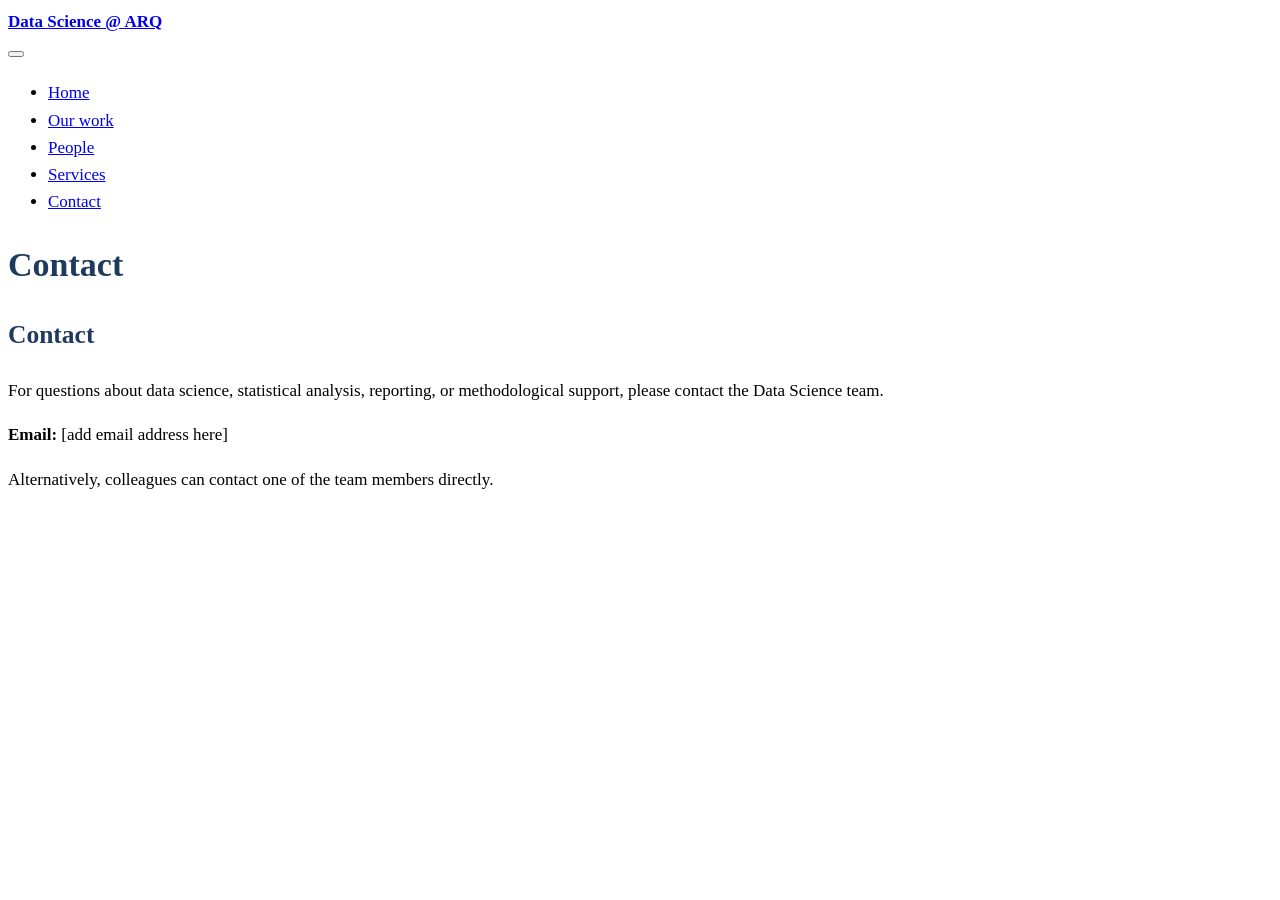
==== docs/contact.html @ 28b840a8 "Add files via upload" ====
<!DOCTYPE html>
<html xmlns="http://www.w3.org/1999/xhtml" lang="en" xml:lang="en"><head>

<meta charset="utf-8">
<meta name="generator" content="quarto-1.7.32">

<meta name="viewport" content="width=device-width, initial-scale=1.0, user-scalable=yes">


<title>Contact – Data Science @ ARQ</title>
<style>
code{white-space: pre-wrap;}
span.smallcaps{font-variant: small-caps;}
div.columns{display: flex; gap: min(4vw, 1.5em);}
div.column{flex: auto; overflow-x: auto;}
div.hanging-indent{margin-left: 1.5em; text-indent: -1.5em;}
ul.task-list{list-style: none;}
ul.task-list li input[type="checkbox"] {
  width: 0.8em;
  margin: 0 0.8em 0.2em -1em; /* quarto-specific, see https://github.com/quarto-dev/quarto-cli/issues/4556 */ 
  vertical-align: middle;
}
</style>


<script src="site_libs/quarto-nav/quarto-nav.js"></script>
<script src="site_libs/quarto-nav/headroom.min.js"></script>
<script src="site_libs/clipboard/clipboard.min.js"></script>
<script src="site_libs/quarto-search/autocomplete.umd.js"></script>
<script src="site_libs/quarto-search/fuse.min.js"></script>
<script src="site_libs/quarto-search/quarto-search.js"></script>
<meta name="quarto:offset" content="./">
<script src="site_libs/quarto-html/quarto.js" type="module"></script>
<script src="site_libs/quarto-html/tabsets/tabsets.js" type="module"></script>
<script src="site_libs/quarto-html/popper.min.js"></script>
<script src="site_libs/quarto-html/tippy.umd.min.js"></script>
<script src="site_libs/quarto-html/anchor.min.js"></script>
<link href="site_libs/quarto-html/tippy.css" rel="stylesheet">
<link href="site_libs/quarto-html/quarto-syntax-highlighting-37eea08aefeeee20ff55810ff984fec1.css" rel="stylesheet" id="quarto-text-highlighting-styles">
<script src="site_libs/bootstrap/bootstrap.min.js"></script>
<link href="site_libs/bootstrap/bootstrap-icons.css" rel="stylesheet">
<link href="site_libs/bootstrap/bootstrap-dfb324f25d9b1687192fa8be62ac8f9c.min.css" rel="stylesheet" append-hash="true" id="quarto-bootstrap" data-mode="light">
<script id="quarto-search-options" type="application/json">{
  "location": "navbar",
  "copy-button": false,
  "collapse-after": 3,
  "panel-placement": "end",
  "type": "overlay",
  "limit": 50,
  "keyboard-shortcut": [
    "f",
    "/",
    "s"
  ],
  "show-item-context": false,
  "language": {
    "search-no-results-text": "No results",
    "search-matching-documents-text": "matching documents",
    "search-copy-link-title": "Copy link to search",
    "search-hide-matches-text": "Hide additional matches",
    "search-more-match-text": "more match in this document",
    "search-more-matches-text": "more matches in this document",
    "search-clear-button-title": "Clear",
    "search-text-placeholder": "",
    "search-detached-cancel-button-title": "Cancel",
    "search-submit-button-title": "Submit",
    "search-label": "Search"
  }
}</script>


<link rel="stylesheet" href="styles.css">
</head>

<body class="nav-fixed fullcontent quarto-light">

<div id="quarto-search-results"></div>
  <header id="quarto-header" class="headroom fixed-top">
    <nav class="navbar navbar-expand-lg " data-bs-theme="dark">
      <div class="navbar-container container-fluid">
      <div class="navbar-brand-container mx-auto">
    <a class="navbar-brand" href="./index.html">
    <span class="navbar-title">Data Science @ ARQ</span>
    </a>
  </div>
            <div id="quarto-search" class="" title="Search"></div>
          <button class="navbar-toggler" type="button" data-bs-toggle="collapse" data-bs-target="#navbarCollapse" aria-controls="navbarCollapse" role="menu" aria-expanded="false" aria-label="Toggle navigation" onclick="if (window.quartoToggleHeadroom) { window.quartoToggleHeadroom(); }">
  <span class="navbar-toggler-icon"></span>
</button>
          <div class="collapse navbar-collapse" id="navbarCollapse">
            <ul class="navbar-nav navbar-nav-scroll me-auto">
  <li class="nav-item">
    <a class="nav-link" href="./index.html"> 
<span class="menu-text">Home</span></a>
  </li>  
  <li class="nav-item">
    <a class="nav-link" href="./our-work.html"> 
<span class="menu-text">Our work</span></a>
  </li>  
  <li class="nav-item">
    <a class="nav-link" href="./people.html"> 
<span class="menu-text">People</span></a>
  </li>  
  <li class="nav-item">
    <a class="nav-link" href="./services.html"> 
<span class="menu-text">Services</span></a>
  </li>  
  <li class="nav-item">
    <a class="nav-link active" href="./contact.html" aria-current="page"> 
<span class="menu-text">Contact</span></a>
  </li>  
</ul>
          </div> <!-- /navcollapse -->
            <div class="quarto-navbar-tools">
</div>
      </div> <!-- /container-fluid -->
    </nav>
</header>
<!-- content -->
<div id="quarto-content" class="quarto-container page-columns page-rows-contents page-layout-article page-navbar">
<!-- sidebar -->
<!-- margin-sidebar -->
    
<!-- main -->
<main class="content" id="quarto-document-content">

<header id="title-block-header" class="quarto-title-block default">
<div class="quarto-title">
<h1 class="title">Contact</h1>
</div>



<div class="quarto-title-meta">

    
  
    
  </div>
  


</header>


<section id="contact" class="level2">
<h2 class="anchored" data-anchor-id="contact">Contact</h2>
<p>For questions about data science, statistical analysis, reporting, or methodological support, please contact the Data Science team.</p>
<p><strong>Email:</strong> [add email address here]</p>
<p>Alternatively, colleagues can contact one of the team members directly.</p>


</section>

</main> <!-- /main -->
<script id="quarto-html-after-body" type="application/javascript">
  window.document.addEventListener("DOMContentLoaded", function (event) {
    const icon = "";
    const anchorJS = new window.AnchorJS();
    anchorJS.options = {
      placement: 'right',
      icon: icon
    };
    anchorJS.add('.anchored');
    const isCodeAnnotation = (el) => {
      for (const clz of el.classList) {
        if (clz.startsWith('code-annotation-')) {                     
          return true;
        }
      }
      return false;
    }
    const onCopySuccess = function(e) {
      // button target
      const button = e.trigger;
      // don't keep focus
      button.blur();
      // flash "checked"
      button.classList.add('code-copy-button-checked');
      var currentTitle = button.getAttribute("title");
      button.setAttribute("title", "Copied!");
      let tooltip;
      if (window.bootstrap) {
        button.setAttribute("data-bs-toggle", "tooltip");
        button.setAttribute("data-bs-placement", "left");
        button.setAttribute("data-bs-title", "Copied!");
        tooltip = new bootstrap.Tooltip(button, 
          { trigger: "manual", 
            customClass: "code-copy-button-tooltip",
            offset: [0, -8]});
        tooltip.show();    
      }
      setTimeout(function() {
        if (tooltip) {
          tooltip.hide();
          button.removeAttribute("data-bs-title");
          button.removeAttribute("data-bs-toggle");
          button.removeAttribute("data-bs-placement");
        }
        button.setAttribute("title", currentTitle);
        button.classList.remove('code-copy-button-checked');
      }, 1000);
      // clear code selection
      e.clearSelection();
    }
    const getTextToCopy = function(trigger) {
        const codeEl = trigger.previousElementSibling.cloneNode(true);
        for (const childEl of codeEl.children) {
          if (isCodeAnnotation(childEl)) {
            childEl.remove();
          }
        }
        return codeEl.innerText;
    }
    const clipboard = new window.ClipboardJS('.code-copy-button:not([data-in-quarto-modal])', {
      text: getTextToCopy
    });
    clipboard.on('success', onCopySuccess);
    if (window.document.getElementById('quarto-embedded-source-code-modal')) {
      const clipboardModal = new window.ClipboardJS('.code-copy-button[data-in-quarto-modal]', {
        text: getTextToCopy,
        container: window.document.getElementById('quarto-embedded-source-code-modal')
      });
      clipboardModal.on('success', onCopySuccess);
    }
      var localhostRegex = new RegExp(/^(?:http|https):\/\/localhost\:?[0-9]*\//);
      var mailtoRegex = new RegExp(/^mailto:/);
        var filterRegex = new RegExp('/' + window.location.host + '/');
      var isInternal = (href) => {
          return filterRegex.test(href) || localhostRegex.test(href) || mailtoRegex.test(href);
      }
      // Inspect non-navigation links and adorn them if external
     var links = window.document.querySelectorAll('a[href]:not(.nav-link):not(.navbar-brand):not(.toc-action):not(.sidebar-link):not(.sidebar-item-toggle):not(.pagination-link):not(.no-external):not([aria-hidden]):not(.dropdown-item):not(.quarto-navigation-tool):not(.about-link)');
      for (var i=0; i<links.length; i++) {
        const link = links[i];
        if (!isInternal(link.href)) {
          // undo the damage that might have been done by quarto-nav.js in the case of
          // links that we want to consider external
          if (link.dataset.originalHref !== undefined) {
            link.href = link.dataset.originalHref;
          }
        }
      }
    function tippyHover(el, contentFn, onTriggerFn, onUntriggerFn) {
      const config = {
        allowHTML: true,
        maxWidth: 500,
        delay: 100,
        arrow: false,
        appendTo: function(el) {
            return el.parentElement;
        },
        interactive: true,
        interactiveBorder: 10,
        theme: 'quarto',
        placement: 'bottom-start',
      };
      if (contentFn) {
        config.content = contentFn;
      }
      if (onTriggerFn) {
        config.onTrigger = onTriggerFn;
      }
      if (onUntriggerFn) {
        config.onUntrigger = onUntriggerFn;
      }
      window.tippy(el, config); 
    }
    const noterefs = window.document.querySelectorAll('a[role="doc-noteref"]');
    for (var i=0; i<noterefs.length; i++) {
      const ref = noterefs[i];
      tippyHover(ref, function() {
        // use id or data attribute instead here
        let href = ref.getAttribute('data-footnote-href') || ref.getAttribute('href');
        try { href = new URL(href).hash; } catch {}
        const id = href.replace(/^#\/?/, "");
        const note = window.document.getElementById(id);
        if (note) {
          return note.innerHTML;
        } else {
          return "";
        }
      });
    }
    const xrefs = window.document.querySelectorAll('a.quarto-xref');
    const processXRef = (id, note) => {
      // Strip column container classes
      const stripColumnClz = (el) => {
        el.classList.remove("page-full", "page-columns");
        if (el.children) {
          for (const child of el.children) {
            stripColumnClz(child);
          }
        }
      }
      stripColumnClz(note)
      if (id === null || id.startsWith('sec-')) {
        // Special case sections, only their first couple elements
        const container = document.createElement("div");
        if (note.children && note.children.length > 2) {
          container.appendChild(note.children[0].cloneNode(true));
          for (let i = 1; i < note.children.length; i++) {
            const child = note.children[i];
            if (child.tagName === "P" && child.innerText === "") {
              continue;
            } else {
              container.appendChild(child.cloneNode(true));
              break;
            }
          }
          if (window.Quarto?.typesetMath) {
            window.Quarto.typesetMath(container);
          }
          return container.innerHTML
        } else {
          if (window.Quarto?.typesetMath) {
            window.Quarto.typesetMath(note);
          }
          return note.innerHTML;
        }
      } else {
        // Remove any anchor links if they are present
        const anchorLink = note.querySelector('a.anchorjs-link');
        if (anchorLink) {
          anchorLink.remove();
        }
        if (window.Quarto?.typesetMath) {
          window.Quarto.typesetMath(note);
        }
        if (note.classList.contains("callout")) {
          return note.outerHTML;
        } else {
          return note.innerHTML;
        }
      }
    }
    for (var i=0; i<xrefs.length; i++) {
      const xref = xrefs[i];
      tippyHover(xref, undefined, function(instance) {
        instance.disable();
        let url = xref.getAttribute('href');
        let hash = undefined; 
        if (url.startsWith('#')) {
          hash = url;
        } else {
          try { hash = new URL(url).hash; } catch {}
        }
        if (hash) {
          const id = hash.replace(/^#\/?/, "");
          const note = window.document.getElementById(id);
          if (note !== null) {
            try {
              const html = processXRef(id, note.cloneNode(true));
              instance.setContent(html);
            } finally {
              instance.enable();
              instance.show();
            }
          } else {
            // See if we can fetch this
            fetch(url.split('#')[0])
            .then(res => res.text())
            .then(html => {
              const parser = new DOMParser();
              const htmlDoc = parser.parseFromString(html, "text/html");
              const note = htmlDoc.getElementById(id);
              if (note !== null) {
                const html = processXRef(id, note);
                instance.setContent(html);
              } 
            }).finally(() => {
              instance.enable();
              instance.show();
            });
          }
        } else {
          // See if we can fetch a full url (with no hash to target)
          // This is a special case and we should probably do some content thinning / targeting
          fetch(url)
          .then(res => res.text())
          .then(html => {
            const parser = new DOMParser();
            const htmlDoc = parser.parseFromString(html, "text/html");
            const note = htmlDoc.querySelector('main.content');
            if (note !== null) {
              // This should only happen for chapter cross references
              // (since there is no id in the URL)
              // remove the first header
              if (note.children.length > 0 && note.children[0].tagName === "HEADER") {
                note.children[0].remove();
              }
              const html = processXRef(null, note);
              instance.setContent(html);
            } 
          }).finally(() => {
            instance.enable();
            instance.show();
          });
        }
      }, function(instance) {
      });
    }
        let selectedAnnoteEl;
        const selectorForAnnotation = ( cell, annotation) => {
          let cellAttr = 'data-code-cell="' + cell + '"';
          let lineAttr = 'data-code-annotation="' +  annotation + '"';
          const selector = 'span[' + cellAttr + '][' + lineAttr + ']';
          return selector;
        }
        const selectCodeLines = (annoteEl) => {
          const doc = window.document;
          const targetCell = annoteEl.getAttribute("data-target-cell");
          const targetAnnotation = annoteEl.getAttribute("data-target-annotation");
          const annoteSpan = window.document.querySelector(selectorForAnnotation(targetCell, targetAnnotation));
          const lines = annoteSpan.getAttribute("data-code-lines").split(",");
          const lineIds = lines.map((line) => {
            return targetCell + "-" + line;
          })
          let top = null;
          let height = null;
          let parent = null;
          if (lineIds.length > 0) {
              //compute the position of the single el (top and bottom and make a div)
              const el = window.document.getElementById(lineIds[0]);
              top = el.offsetTop;
              height = el.offsetHeight;
              parent = el.parentElement.parentElement;
            if (lineIds.length > 1) {
              const lastEl = window.document.getElementById(lineIds[lineIds.length - 1]);
              const bottom = lastEl.offsetTop + lastEl.offsetHeight;
              height = bottom - top;
            }
            if (top !== null && height !== null && parent !== null) {
              // cook up a div (if necessary) and position it 
              let div = window.document.getElementById("code-annotation-line-highlight");
              if (div === null) {
                div = window.document.createElement("div");
                div.setAttribute("id", "code-annotation-line-highlight");
                div.style.position = 'absolute';
                parent.appendChild(div);
              }
              div.style.top = top - 2 + "px";
              div.style.height = height + 4 + "px";
              div.style.left = 0;
              let gutterDiv = window.document.getElementById("code-annotation-line-highlight-gutter");
              if (gutterDiv === null) {
                gutterDiv = window.document.createElement("div");
                gutterDiv.setAttribute("id", "code-annotation-line-highlight-gutter");
                gutterDiv.style.position = 'absolute';
                const codeCell = window.document.getElementById(targetCell);
                const gutter = codeCell.querySelector('.code-annotation-gutter');
                gutter.appendChild(gutterDiv);
              }
              gutterDiv.style.top = top - 2 + "px";
              gutterDiv.style.height = height + 4 + "px";
            }
            selectedAnnoteEl = annoteEl;
          }
        };
        const unselectCodeLines = () => {
          const elementsIds = ["code-annotation-line-highlight", "code-annotation-line-highlight-gutter"];
          elementsIds.forEach((elId) => {
            const div = window.document.getElementById(elId);
            if (div) {
              div.remove();
            }
          });
          selectedAnnoteEl = undefined;
        };
          // Handle positioning of the toggle
      window.addEventListener(
        "resize",
        throttle(() => {
          elRect = undefined;
          if (selectedAnnoteEl) {
            selectCodeLines(selectedAnnoteEl);
          }
        }, 10)
      );
      function throttle(fn, ms) {
      let throttle = false;
      let timer;
        return (...args) => {
          if(!throttle) { // first call gets through
              fn.apply(this, args);
              throttle = true;
          } else { // all the others get throttled
              if(timer) clearTimeout(timer); // cancel #2
              timer = setTimeout(() => {
                fn.apply(this, args);
                timer = throttle = false;
              }, ms);
          }
        };
      }
        // Attach click handler to the DT
        const annoteDls = window.document.querySelectorAll('dt[data-target-cell]');
        for (const annoteDlNode of annoteDls) {
          annoteDlNode.addEventListener('click', (event) => {
            const clickedEl = event.target;
            if (clickedEl !== selectedAnnoteEl) {
              unselectCodeLines();
              const activeEl = window.document.querySelector('dt[data-target-cell].code-annotation-active');
              if (activeEl) {
                activeEl.classList.remove('code-annotation-active');
              }
              selectCodeLines(clickedEl);
              clickedEl.classList.add('code-annotation-active');
            } else {
              // Unselect the line
              unselectCodeLines();
              clickedEl.classList.remove('code-annotation-active');
            }
          });
        }
    const findCites = (el) => {
      const parentEl = el.parentElement;
      if (parentEl) {
        const cites = parentEl.dataset.cites;
        if (cites) {
          return {
            el,
            cites: cites.split(' ')
          };
        } else {
          return findCites(el.parentElement)
        }
      } else {
        return undefined;
      }
    };
    var bibliorefs = window.document.querySelectorAll('a[role="doc-biblioref"]');
    for (var i=0; i<bibliorefs.length; i++) {
      const ref = bibliorefs[i];
      const citeInfo = findCites(ref);
      if (citeInfo) {
        tippyHover(citeInfo.el, function() {
          var popup = window.document.createElement('div');
          citeInfo.cites.forEach(function(cite) {
            var citeDiv = window.document.createElement('div');
            citeDiv.classList.add('hanging-indent');
            citeDiv.classList.add('csl-entry');
            var biblioDiv = window.document.getElementById('ref-' + cite);
            if (biblioDiv) {
              citeDiv.innerHTML = biblioDiv.innerHTML;
            }
            popup.appendChild(citeDiv);
          });
          return popup.innerHTML;
        });
      }
    }
  });
  </script>
</div> <!-- /content -->




</body></html>
---- docs/styles.css ----
.navbar-title {
  font-weight: 600;
}

h1, h2, h3 {
  color: #1f3a5f;
}

body {
  font-size: 17px;
  line-height: 1.6;
}

.callout {
  border-radius: 8px;
}
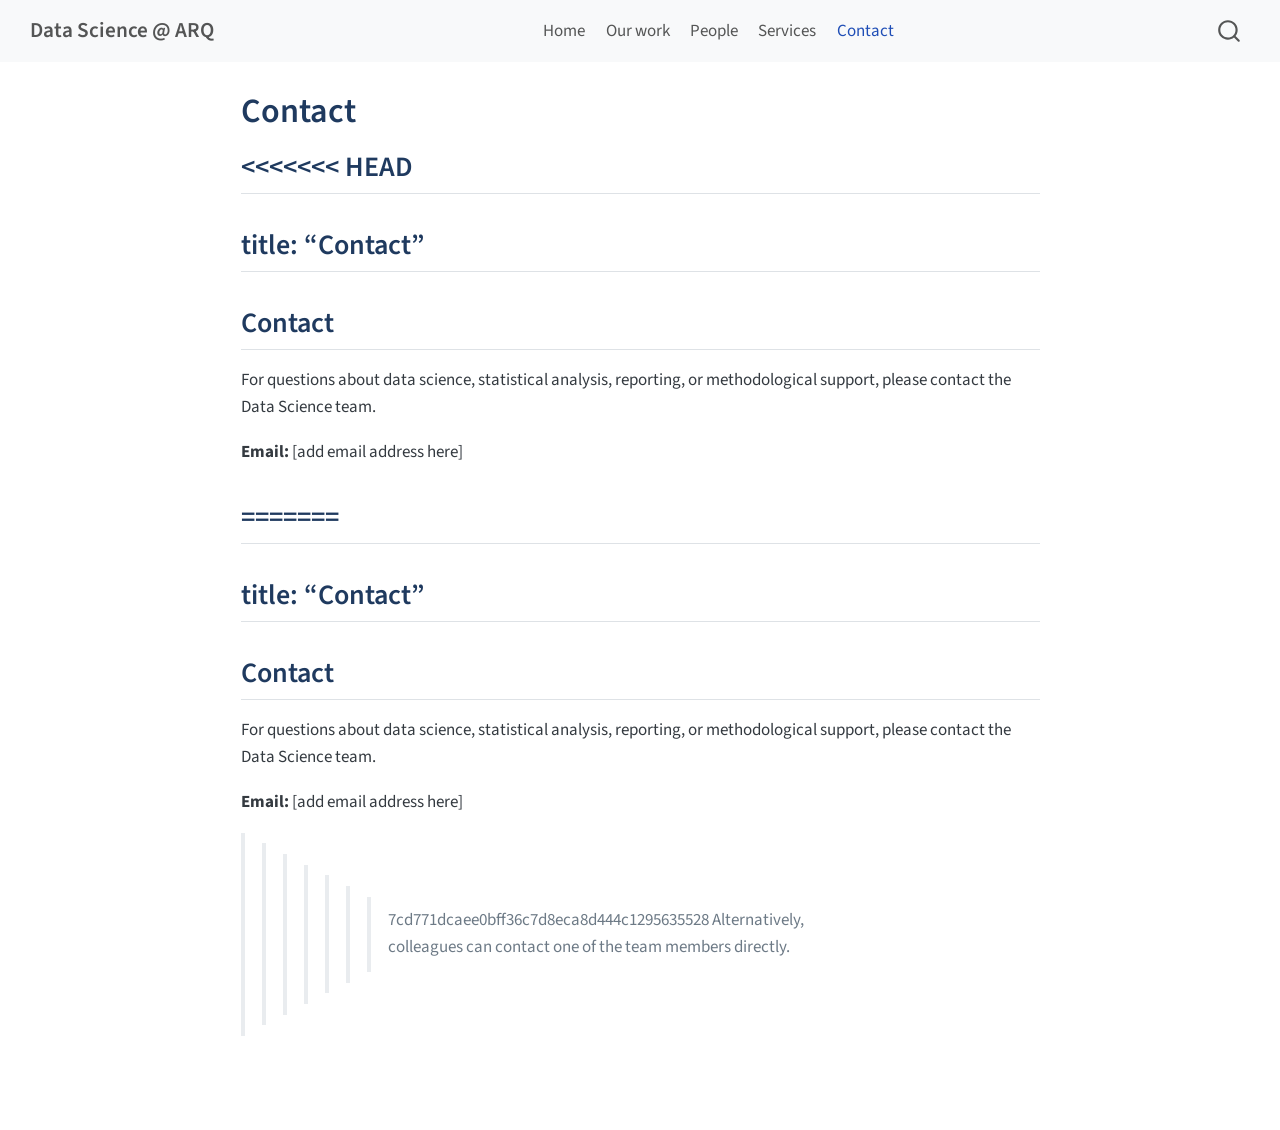
==== commit 19f01f8e: "Resolve merge keeping local website" ====
--- a/docs/contact.html
+++ b/docs/contact.html
@@ -143,11 +143,42 @@
 </header>
 
 
+<section id="head" class="level2">
+<h2 class="anchored" data-anchor-id="head">&lt;&lt;&lt;&lt;&lt;&lt;&lt; HEAD</h2>
+</section>
+<section id="title-contact" class="level2">
+<h2 class="anchored" data-anchor-id="title-contact">title: “Contact”</h2>
+</section>
 <section id="contact" class="level2">
 <h2 class="anchored" data-anchor-id="contact">Contact</h2>
 <p>For questions about data science, statistical analysis, reporting, or methodological support, please contact the Data Science team.</p>
 <p><strong>Email:</strong> [add email address here]</p>
-<p>Alternatively, colleagues can contact one of the team members directly.</p>
+</section>
+<section id="section" class="level2">
+<h2 class="anchored" data-anchor-id="section">=======</h2>
+</section>
+<section id="title-contact-1" class="level2">
+<h2 class="anchored" data-anchor-id="title-contact-1">title: “Contact”</h2>
+</section>
+<section id="contact-1" class="level2">
+<h2 class="anchored" data-anchor-id="contact-1">Contact</h2>
+<p>For questions about data science, statistical analysis, reporting, or methodological support, please contact the Data Science team.</p>
+<p><strong>Email:</strong> [add email address here]</p>
+<blockquote class="blockquote">
+<blockquote class="blockquote">
+<blockquote class="blockquote">
+<blockquote class="blockquote">
+<blockquote class="blockquote">
+<blockquote class="blockquote">
+<blockquote class="blockquote">
+<p>7cd771dcaee0bff36c7d8eca8d444c1295635528 Alternatively, colleagues can contact one of the team members directly.</p>
+</blockquote>
+</blockquote>
+</blockquote>
+</blockquote>
+</blockquote>
+</blockquote>
+</blockquote>
 
 
 </section>
--- a/docs/site_libs/quarto-html/tippy.css
+++ b/docs/site_libs/quarto-html/tippy.css
@@ -0,0 +1 @@
+.tippy-box[data-animation=fade][data-state=hidden]{opacity:0}[data-tippy-root]{max-width:calc(100vw - 10px)}.tippy-box{position:relative;background-color:#333;color:#fff;border-radius:4px;font-size:14px;line-height:1.4;white-space:normal;outline:0;transition-property:transform,visibility,opacity}.tippy-box[data-placement^=top]>.tippy-arrow{bottom:0}.tippy-box[data-placement^=top]>.tippy-arrow:before{bottom:-7px;left:0;border-width:8px 8px 0;border-top-color:initial;transform-origin:center top}.tippy-box[data-placement^=bottom]>.tippy-arrow{top:0}.tippy-box[data-placement^=bottom]>.tippy-arrow:before{top:-7px;left:0;border-width:0 8px 8px;border-bottom-color:initial;transform-origin:center bottom}.tippy-box[data-placement^=left]>.tippy-arrow{right:0}.tippy-box[data-placement^=left]>.tippy-arrow:before{border-width:8px 0 8px 8px;border-left-color:initial;right:-7px;transform-origin:center left}.tippy-box[data-placement^=right]>.tippy-arrow{left:0}.tippy-box[data-placement^=right]>.tippy-arrow:before{left:-7px;border-width:8px 8px 8px 0;border-right-color:initial;transform-origin:center right}.tippy-box[data-inertia][data-state=visible]{transition-timing-function:cubic-bezier(.54,1.5,.38,1.11)}.tippy-arrow{width:16px;height:16px;color:#333}.tippy-arrow:before{content:"";position:absolute;border-color:transparent;border-style:solid}.tippy-content{position:relative;padding:5px 9px;z-index:1}
--- a/docs/site_libs/quarto-html/quarto-syntax-highlighting-37eea08aefeeee20ff55810ff984fec1.css
+++ b/docs/site_libs/quarto-html/quarto-syntax-highlighting-37eea08aefeeee20ff55810ff984fec1.css
@@ -0,0 +1,236 @@
+/* quarto syntax highlight colors */
+:root {
+  --quarto-hl-ot-color: #003B4F;
+  --quarto-hl-at-color: #657422;
+  --quarto-hl-ss-color: #20794D;
+  --quarto-hl-an-color: #5E5E5E;
+  --quarto-hl-fu-color: #4758AB;
+  --quarto-hl-st-color: #20794D;
+  --quarto-hl-cf-color: #003B4F;
+  --quarto-hl-op-color: #5E5E5E;
+  --quarto-hl-er-color: #AD0000;
+  --quarto-hl-bn-color: #AD0000;
+  --quarto-hl-al-color: #AD0000;
+  --quarto-hl-va-color: #111111;
+  --quarto-hl-bu-color: inherit;
+  --quarto-hl-ex-color: inherit;
+  --quarto-hl-pp-color: #AD0000;
+  --quarto-hl-in-color: #5E5E5E;
+  --quarto-hl-vs-color: #20794D;
+  --quarto-hl-wa-color: #5E5E5E;
+  --quarto-hl-do-color: #5E5E5E;
+  --quarto-hl-im-color: #00769E;
+  --quarto-hl-ch-color: #20794D;
+  --quarto-hl-dt-color: #AD0000;
+  --quarto-hl-fl-color: #AD0000;
+  --quarto-hl-co-color: #5E5E5E;
+  --quarto-hl-cv-color: #5E5E5E;
+  --quarto-hl-cn-color: #8f5902;
+  --quarto-hl-sc-color: #5E5E5E;
+  --quarto-hl-dv-color: #AD0000;
+  --quarto-hl-kw-color: #003B4F;
+}
+
+/* other quarto variables */
+:root {
+  --quarto-font-monospace: SFMono-Regular, Menlo, Monaco, Consolas, "Liberation Mono", "Courier New", monospace;
+}
+
+/* syntax highlight based on Pandoc's rules */
+pre > code.sourceCode > span {
+  color: #003B4F;
+}
+
+code.sourceCode > span {
+  color: #003B4F;
+}
+
+div.sourceCode,
+div.sourceCode pre.sourceCode {
+  color: #003B4F;
+}
+
+/* Normal */
+code span {
+  color: #003B4F;
+}
+
+/* Alert */
+code span.al {
+  color: #AD0000;
+  font-style: inherit;
+}
+
+/* Annotation */
+code span.an {
+  color: #5E5E5E;
+  font-style: inherit;
+}
+
+/* Attribute */
+code span.at {
+  color: #657422;
+  font-style: inherit;
+}
+
+/* BaseN */
+code span.bn {
+  color: #AD0000;
+  font-style: inherit;
+}
+
+/* BuiltIn */
+code span.bu {
+  font-style: inherit;
+}
+
+/* ControlFlow */
+code span.cf {
+  color: #003B4F;
+  font-weight: bold;
+  font-style: inherit;
+}
+
+/* Char */
+code span.ch {
+  color: #20794D;
+  font-style: inherit;
+}
+
+/* Constant */
+code span.cn {
+  color: #8f5902;
+  font-style: inherit;
+}
+
+/* Comment */
+code span.co {
+  color: #5E5E5E;
+  font-style: inherit;
+}
+
+/* CommentVar */
+code span.cv {
+  color: #5E5E5E;
+  font-style: italic;
+}
+
+/* Documentation */
+code span.do {
+  color: #5E5E5E;
+  font-style: italic;
+}
+
+/* DataType */
+code span.dt {
+  color: #AD0000;
+  font-style: inherit;
+}
+
+/* DecVal */
+code span.dv {
+  color: #AD0000;
+  font-style: inherit;
+}
+
+/* Error */
+code span.er {
+  color: #AD0000;
+  font-style: inherit;
+}
+
+/* Extension */
+code span.ex {
+  font-style: inherit;
+}
+
+/* Float */
+code span.fl {
+  color: #AD0000;
+  font-style: inherit;
+}
+
+/* Function */
+code span.fu {
+  color: #4758AB;
+  font-style: inherit;
+}
+
+/* Import */
+code span.im {
+  color: #00769E;
+  font-style: inherit;
+}
+
+/* Information */
+code span.in {
+  color: #5E5E5E;
+  font-style: inherit;
+}
+
+/* Keyword */
+code span.kw {
+  color: #003B4F;
+  font-weight: bold;
+  font-style: inherit;
+}
+
+/* Operator */
+code span.op {
+  color: #5E5E5E;
+  font-style: inherit;
+}
+
+/* Other */
+code span.ot {
+  color: #003B4F;
+  font-style: inherit;
+}
+
+/* Preprocessor */
+code span.pp {
+  color: #AD0000;
+  font-style: inherit;
+}
+
+/* SpecialChar */
+code span.sc {
+  color: #5E5E5E;
+  font-style: inherit;
+}
+
+/* SpecialString */
+code span.ss {
+  color: #20794D;
+  font-style: inherit;
+}
+
+/* String */
+code span.st {
+  color: #20794D;
+  font-style: inherit;
+}
+
+/* Variable */
+code span.va {
+  color: #111111;
+  font-style: inherit;
+}
+
+/* VerbatimString */
+code span.vs {
+  color: #20794D;
+  font-style: inherit;
+}
+
+/* Warning */
+code span.wa {
+  color: #5E5E5E;
+  font-style: italic;
+}
+
+.prevent-inlining {
+  content: "</";
+}
+
+/*# sourceMappingURL=27d3d809615f7771493d095567f04340.css.map */
--- a/docs/styles.css
+++ b/docs/styles.css
@@ -1,16 +1,20 @@
-.navbar-title {
-  font-weight: 600;
-}
-
-h1, h2, h3 {
-  color: #1f3a5f;
-}
-
-body {
-  font-size: 17px;
-  line-height: 1.6;
-}
-
-.callout {
-  border-radius: 8px;
+.navbar-title {
+  font-weight: 600;
+}
+
+h1, h2, h3 {
+  color: #1f3a5f;
+}
+
+body {
+  font-size: 17px;
+  line-height: 1.6;
+}
+
+.callout {
+  border-radius: 8px;
+}
+
+.navbar-nav {
+  margin-left: auto;
 }
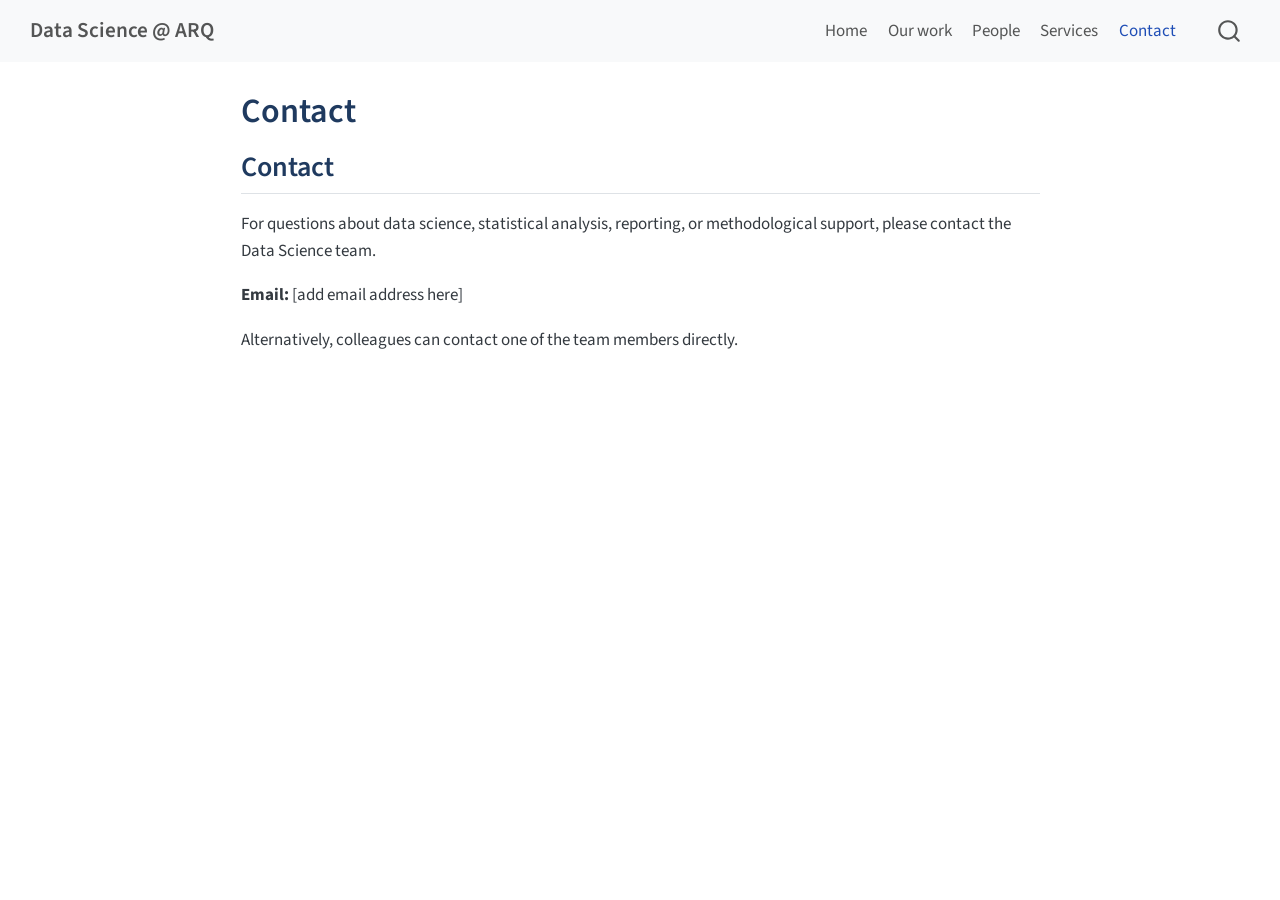
==== commit 5deb59e3: "Update website" ====
--- a/docs/contact.html
+++ b/docs/contact.html
@@ -143,42 +143,11 @@
 </header>
 
 
-<section id="head" class="level2">
-<h2 class="anchored" data-anchor-id="head">&lt;&lt;&lt;&lt;&lt;&lt;&lt; HEAD</h2>
-</section>
-<section id="title-contact" class="level2">
-<h2 class="anchored" data-anchor-id="title-contact">title: “Contact”</h2>
-</section>
 <section id="contact" class="level2">
 <h2 class="anchored" data-anchor-id="contact">Contact</h2>
 <p>For questions about data science, statistical analysis, reporting, or methodological support, please contact the Data Science team.</p>
 <p><strong>Email:</strong> [add email address here]</p>
-</section>
-<section id="section" class="level2">
-<h2 class="anchored" data-anchor-id="section">=======</h2>
-</section>
-<section id="title-contact-1" class="level2">
-<h2 class="anchored" data-anchor-id="title-contact-1">title: “Contact”</h2>
-</section>
-<section id="contact-1" class="level2">
-<h2 class="anchored" data-anchor-id="contact-1">Contact</h2>
-<p>For questions about data science, statistical analysis, reporting, or methodological support, please contact the Data Science team.</p>
-<p><strong>Email:</strong> [add email address here]</p>
-<blockquote class="blockquote">
-<blockquote class="blockquote">
-<blockquote class="blockquote">
-<blockquote class="blockquote">
-<blockquote class="blockquote">
-<blockquote class="blockquote">
-<blockquote class="blockquote">
-<p>7cd771dcaee0bff36c7d8eca8d444c1295635528 Alternatively, colleagues can contact one of the team members directly.</p>
-</blockquote>
-</blockquote>
-</blockquote>
-</blockquote>
-</blockquote>
-</blockquote>
-</blockquote>
+<p>Alternatively, colleagues can contact one of the team members directly.</p>
 
 
 </section>
--- a/docs/styles.css
+++ b/docs/styles.css
@@ -16,5 +16,6 @@
 }
 
 .navbar-nav {
-  margin-left: auto;
+  margin-left: auto !important;
+  margin-right: 20px !important;
 }
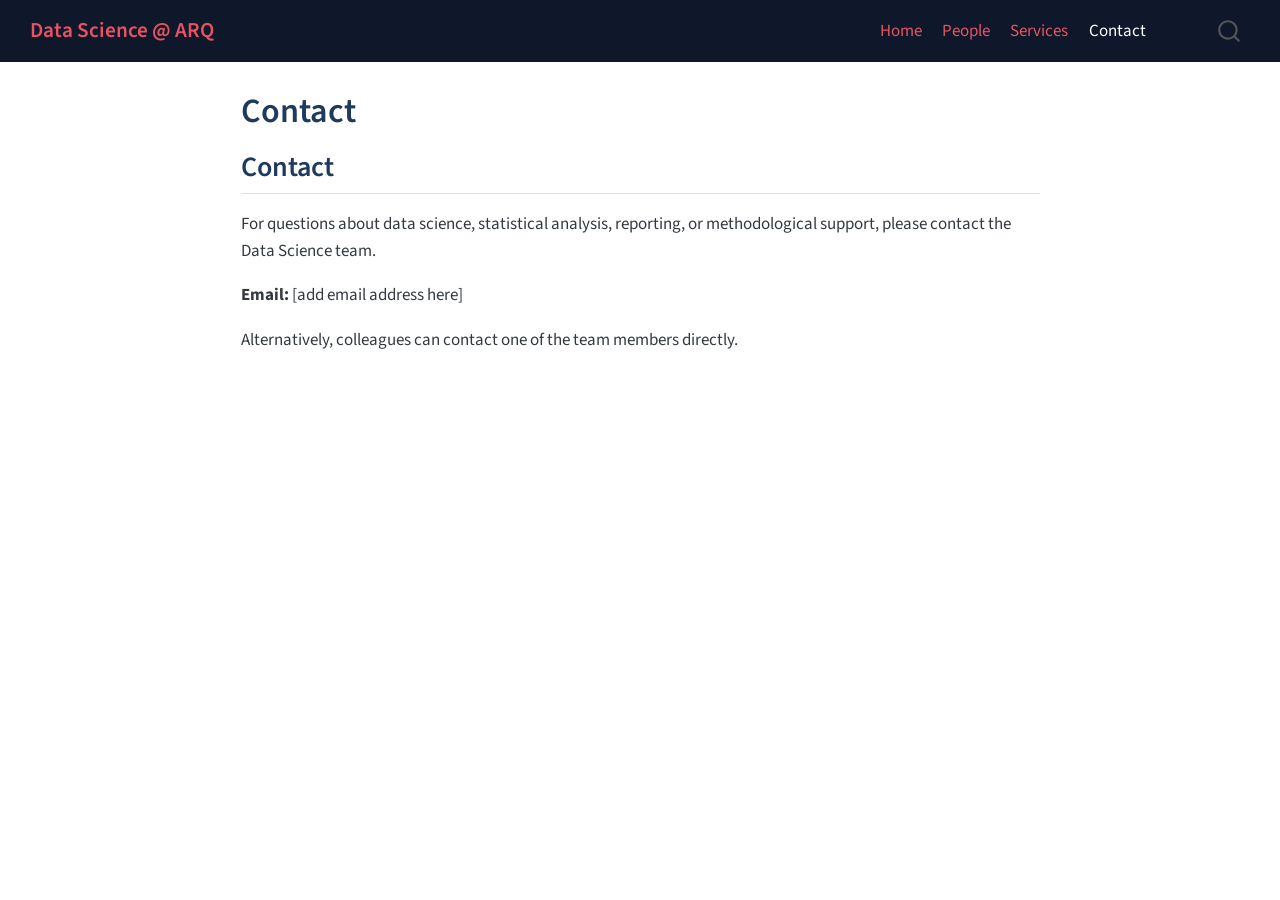
==== commit 17cdf9f6: "Update website" ====
--- a/docs/contact.html
+++ b/docs/contact.html
@@ -94,10 +94,6 @@
 <span class="menu-text">Home</span></a>
   </li>  
   <li class="nav-item">
-    <a class="nav-link" href="./our-work.html"> 
-<span class="menu-text">Our work</span></a>
-  </li>  
-  <li class="nav-item">
     <a class="nav-link" href="./people.html"> 
 <span class="menu-text">People</span></a>
   </li>  
--- a/docs/styles.css
+++ b/docs/styles.css
@@ -17,5 +17,139 @@
 
 .navbar-nav {
   margin-left: auto !important;
-  margin-right: 20px !important;
+  margin-right: 50px !important;
+}
+
+.navbar {
+  background-color: #0f172a !important;
+}
+
+.navbar-title,
+.navbar-nav .nav-link {
+  color: #E85363 !important;
+}
+
+.navbar-nav .nav-link.active {
+  color: white !important;
+}
+.hero {
+  background-image: url("images/arq-logo.png");
+  background-size: cover;
+  background-position: center;
+  height: 390px;
+  border-radius: 8px;
+  display: flex;
+  align-items: flex-start;
+  justify-content: flex-start;
+  margin-bottom: 35px;
+  padding-top: 40px;
+  padding-left: 120px;
+}
+
+.hero-text {
+  color: white;
+  font-size: 44px;
+  font-weight: 700;
+  text-align: center;
+  text-shadow: 0 2px 8px rgba(0, 0, 0, 0.45);
+}
+
+.at-sign {
+  color: #FF3F4F;
+}
+
+@media (max-width: 768px) {
+  .hero {
+    height: 420px;
+    background-size: contain;
+    background-repeat: no-repeat;
+    background-position: center;
+    background-color: #ffffff;
+    padding-top: 40px;
+    padding-left: 20px;
+  }
+
+  .hero-text {
+    font-size: 28px;
+    text-align: left;
+  }
+}
+
+.people-grid {
+  display: grid;
+  grid-template-columns: repeat(3, 1fr);
+  gap: 48px;
+  margin-top: 30px;
+}
+
+.person-card img {
+  width: 180px;
+  height: 220px;
+  object-fit: cover;
+  object-position: center 30%;
+  border-radius: 4px;
+  margin-bottom: 18px;
+}
+
+.person-card h3 {
+  color: #0f172a;
+  font-size: 22px;
+  margin-bottom: 30px;
+}
+
+.person-card p {
+  margin-bottom: 6px;
+}
+
+.person-card a {
+  color: #FF3F4F;
+  text-decoration: none;
+}
+
+.person-card a:hover {
+  text-decoration: underline;
+}
+
+@media (max-width: 768px) {
+  .people-grid {
+    grid-template-columns: 1fr;
+    gap: 35px;
+  }
+
+  .person-card img {
+    max-width: 220px;
+    height: 250px;
+  }
+}
+
+.profile-page {
+  display: grid;
+  grid-template-columns: 2fr 0.8fr;
+  gap: 60px;
+  align-items: start;
+  margin-top: 30px;
+}
+
+.profile-photo img {
+  width: 200px;
+  height: 230px;
+  object-fit: cover;
+  object-position: center 30%;
+  border-radius: 4px;
+}
+
+.profile-text {
+  font-size: 17px;
+  line-height: 1.7;
+}
+
+@media (max-width: 768px) {
+  .profile-page {
+    grid-template-columns: 1fr;
+  }
+
+  .profile-photo img {
+    width: 200px;
+    height: 230px;
+  }
 }
